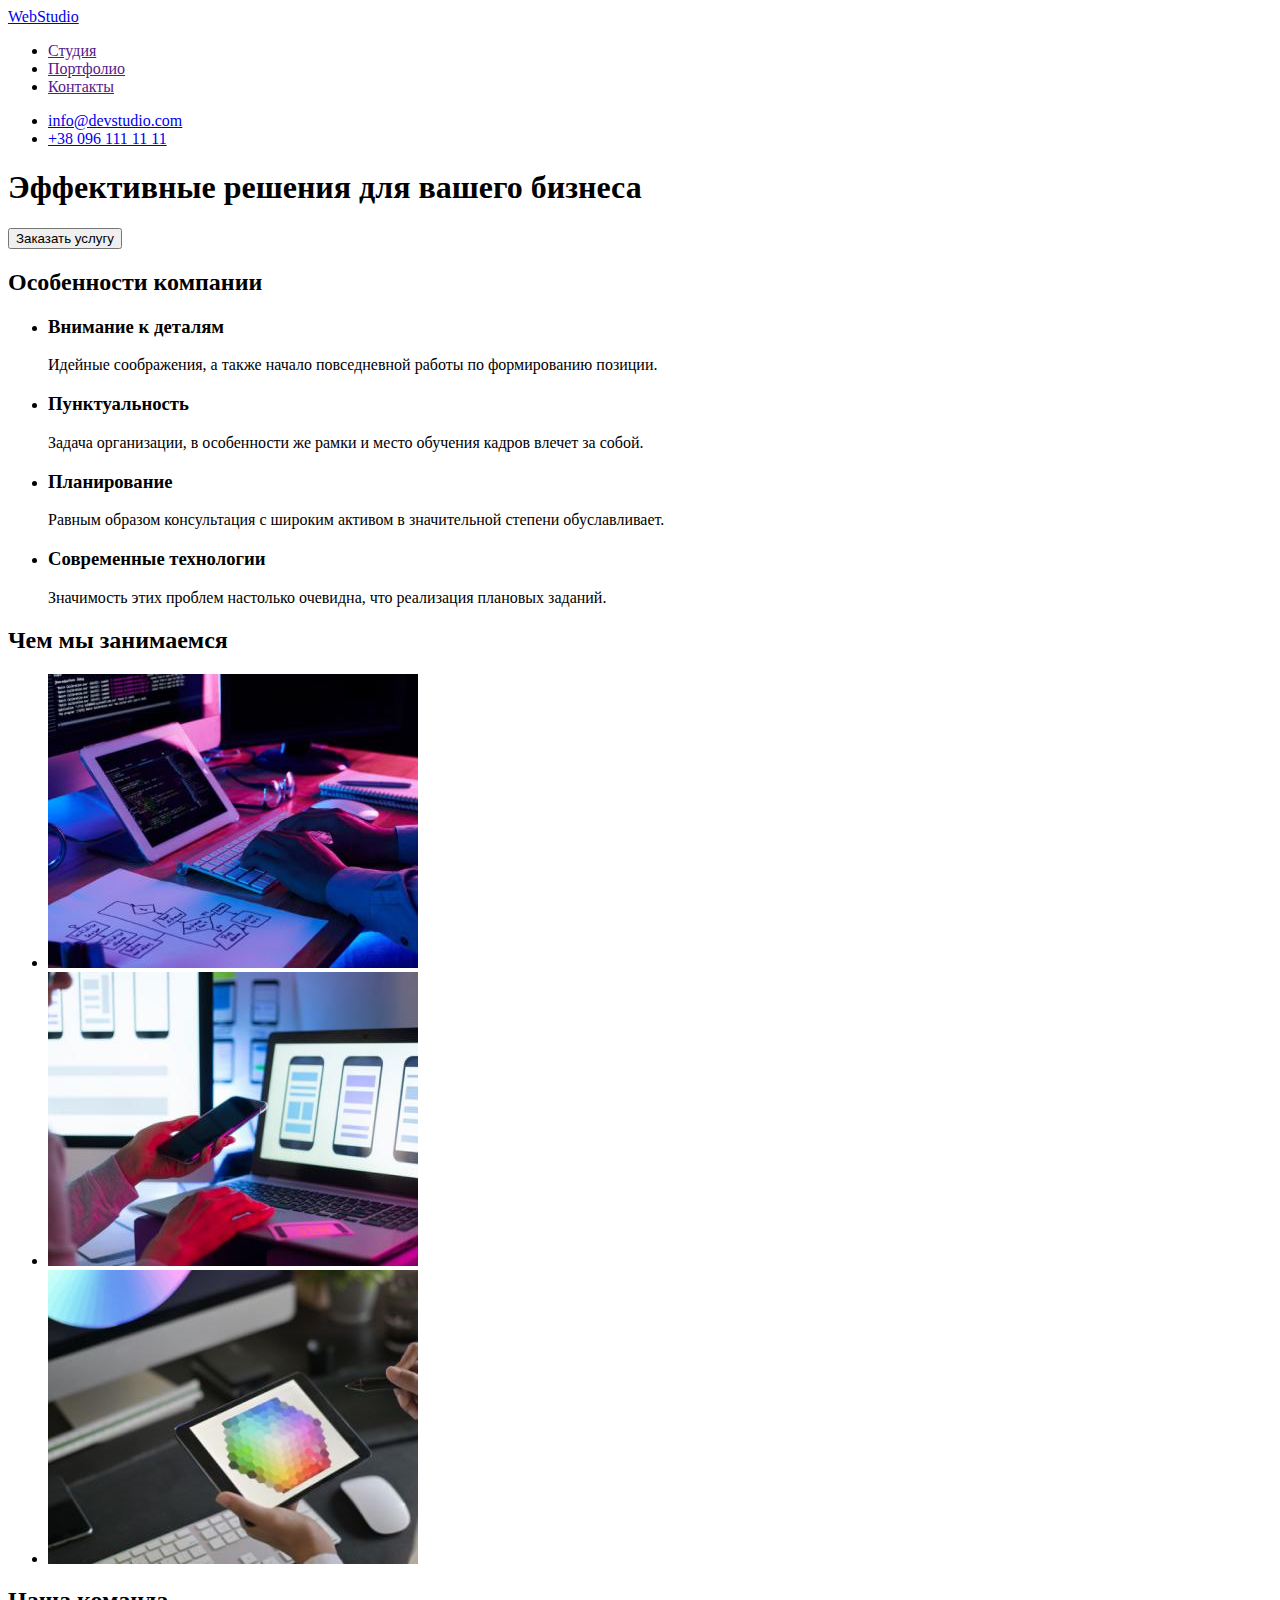
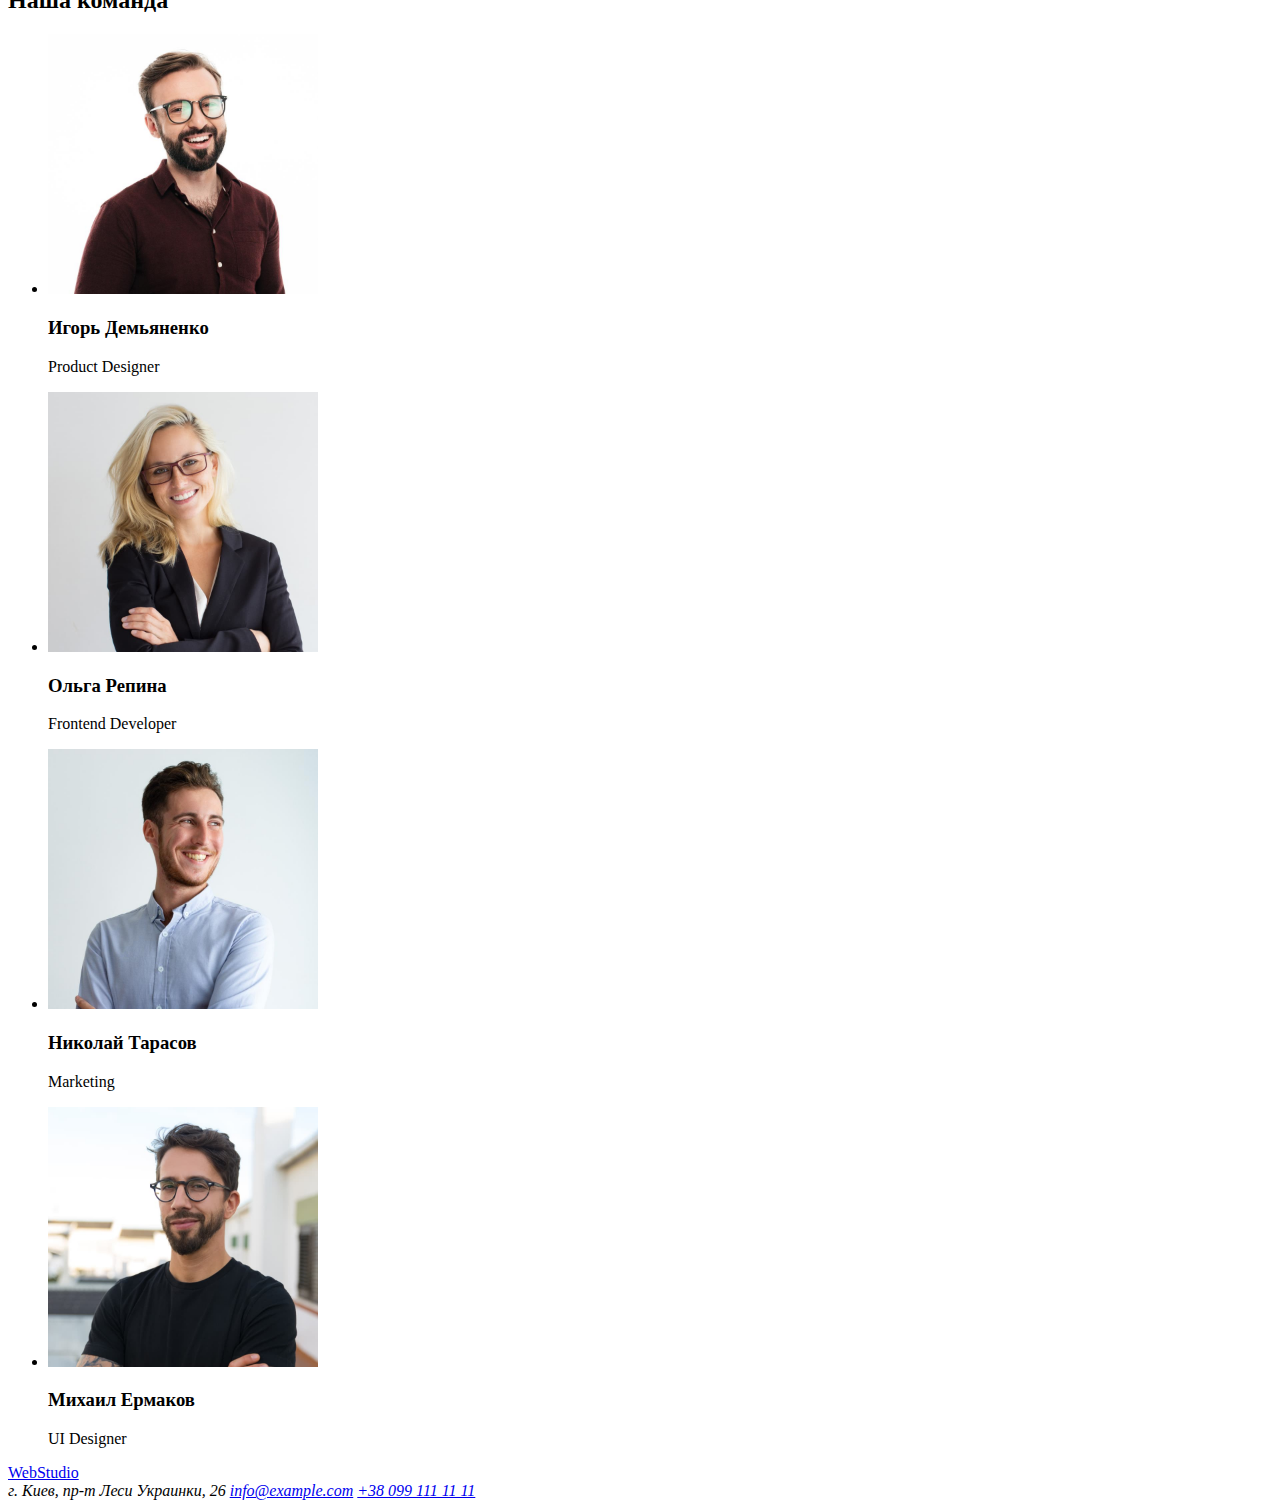
==== index.html @ 140b3b5f "Добавление файлов из 1 дз" ====
<!DOCTYPE html>
<html lang="ru">
  <head>
    <meta charset="UTF-8" />
    <meta name="viewpoint" content="width=device-width, initial-scale=1.0" />
    <title>Студия</title>
  </head>
  <body>
    <!--Шапка сайта-->
    <header>
      <nav>
        <a href="./index.html">WebStudio</a>
        <ul>
          <li><a href="">Студия</a></li>
          <li><a href="">Портфолио</a></li>
          <li><a href="">Контакты</a></li>
        </ul>
      </nav>
      <ul>
        <li><a href="mailto:info@devstudio.com">info@devstudio.com</a></li>
        <li><a href="tel:+380961111111">+38 096 111 11 11</a></li>
      </ul>
    </header>

    <main>
      <!--Герой-->
      <section>
        <h1>Эффективные решения для вашего бизнеса</h1>
        <button type="button">Заказать услугу</button>
      </section>

      <!--Особенности компании-->
      <section>
        <h2>Особенности компании</h2>
        <ul>
          <li>
            <h3>Внимание к деталям</h3>
            <p>
              Идейные соображения, а также начало повседневной работы по
              формированию позиции.
            </p>
          </li>
          <li>
            <h3>Пунктуальность</h3>
            <p>
              Задача организации, в особенности же рамки и место обучения кадров
              влечет за собой.
            </p>
          </li>
          <li>
            <h3>Планирование</h3>
            <p>
              Равным образом консультация с широким активом в значительной
              степени обуславливает.
            </p>
          </li>
          <li>
            <h3>Современные технологии</h3>
            <p>
              Значимость этих проблем настолько очевидна, что реализация
              плановых заданий.
            </p>
          </li>
        </ul>
      </section>

      <!--Чем мы занимаемся-->
      <section>
        <h2>Чем мы занимаемся</h2>
        <ul>
          <li>
            <img
              src="./images/img1.jpg"
              alt="Программист работает за своим рабочим столом"
              width="370"
            />
          </li>
          <li>
            <img
              src="./images/img2.jpg"
              alt="Веб-дизайнеры пользовательского интерфейса разрабатывают приложения для смартфонов"
              width="370"
            />
          </li>
          <li>
            <img
              src="./images/img3.jpg"
              alt="Креативный веб-дизайнер работает с графическим планшетом выбора цвета"
              width="370"
            />
          </li>
        </ul>
      </section>

      <!--Наша команда-->
      <section>
        <h2>Наша команда</h2>
        <ul>
          <li>
            <img
              src="./images/team1.jpg"
              alt="Фото Игорь Демьяненко"
              width="270"
              height="260"
            />
            <h3>Игорь Демьяненко</h3>
            <p lang="en">Product Designer</p>
          </li>
          <li>
            <img
              src="./images/team2.jpg"
              alt="Фото Ольга Репина"
              width="270"
              height="260"
            />
            <h3>Ольга Репина</h3>
            <p lang="en">Frontend Developer</p>
          </li>
          <li>
            <img
              src="./images/team3.jpg"
              alt="Фото Николай Тарасов"
              width="270"
              height="260"
            />
            <h3>Николай Тарасов</h3>
            <p lang="en">Marketing</p>
          </li>
          <li>
            <img
              src="./images/team4.jpg"
              alt="Фото Михаил Ермаков"
              width="270"
              height="260"
            />
            <h3>Михаил Ермаков</h3>
            <p lang="en">UI Designer</p>
          </li>
        </ul>
      </section>
    </main>

    <!--Футер-->
    <footer>
      <a href="./index.html">WebStudio</a>
      <address>
        г. Киев, пр-т Леси Украинки, 26  
        <a href="mailto:info@example.com">info@example.com</a>
        <a href="tel:+380991111111">+38 099 111 11 11</a>
      </address>
    </footer>
  </body>
</html>
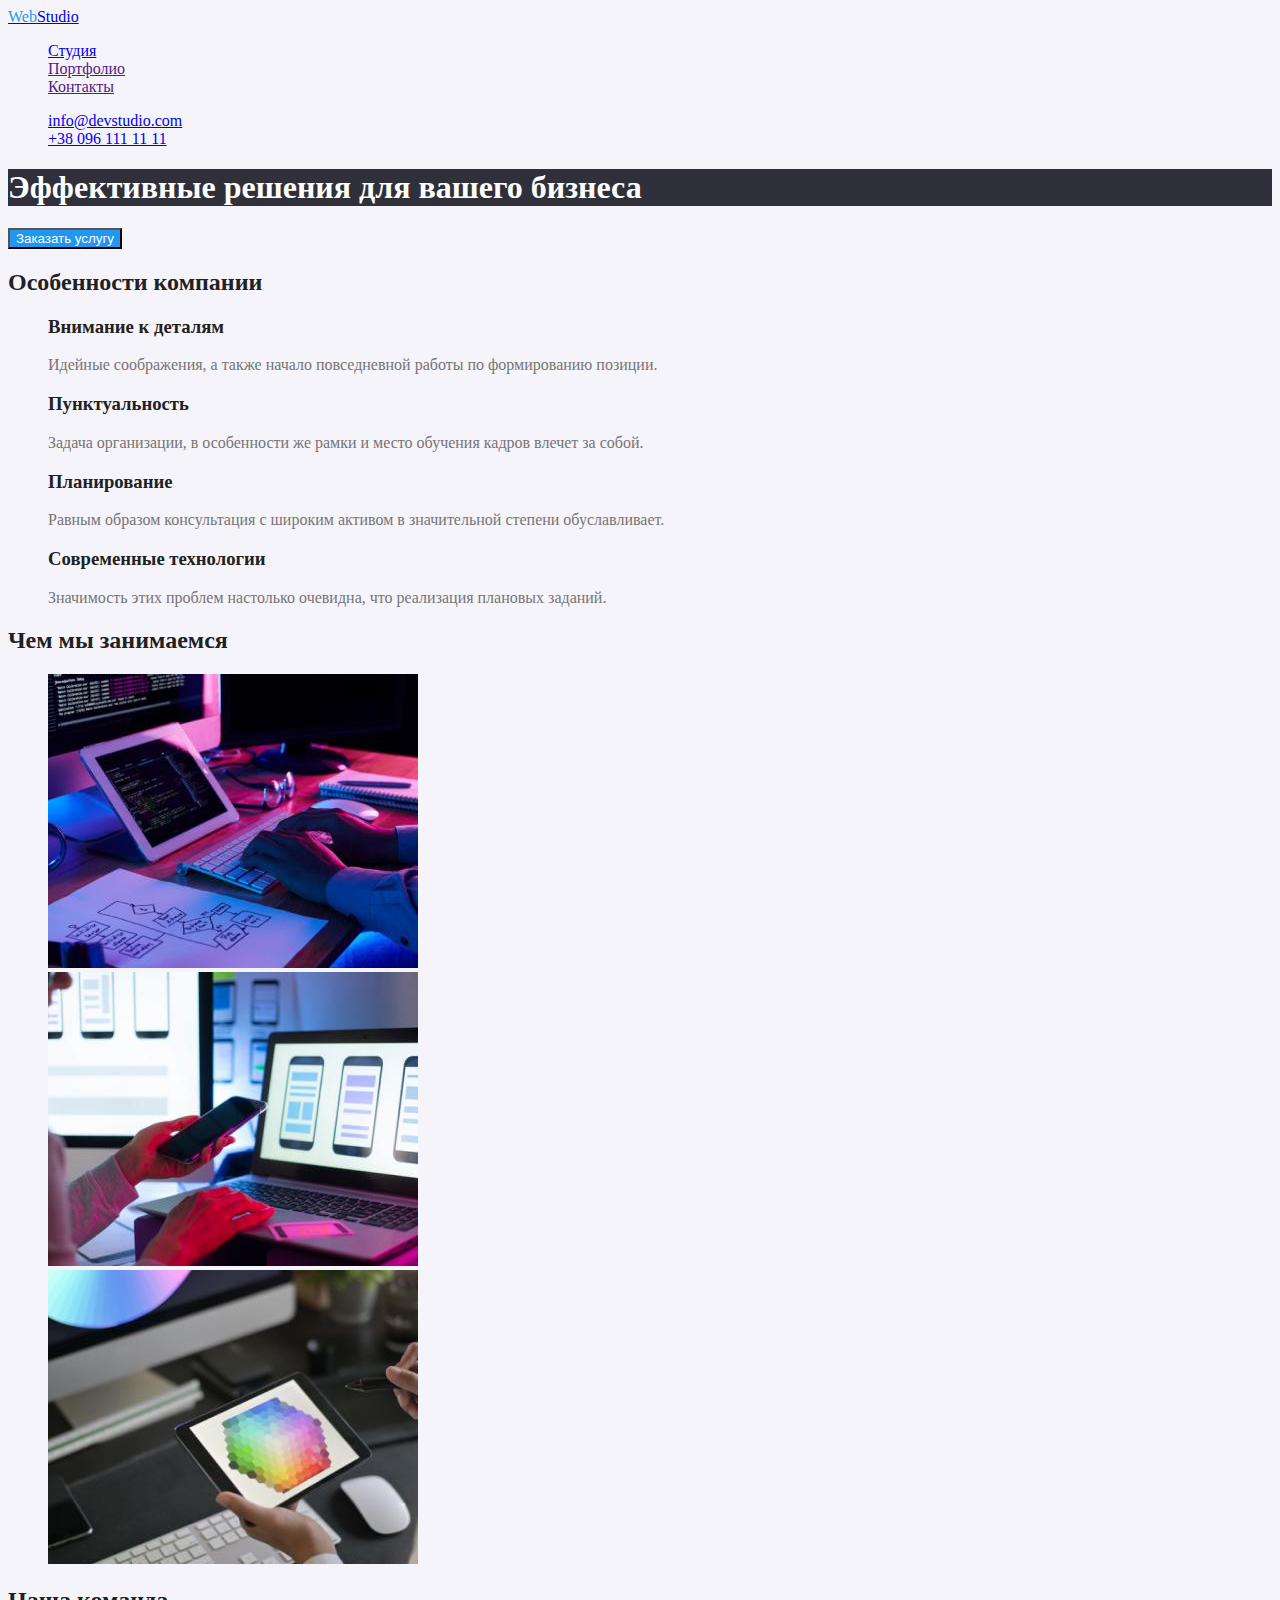
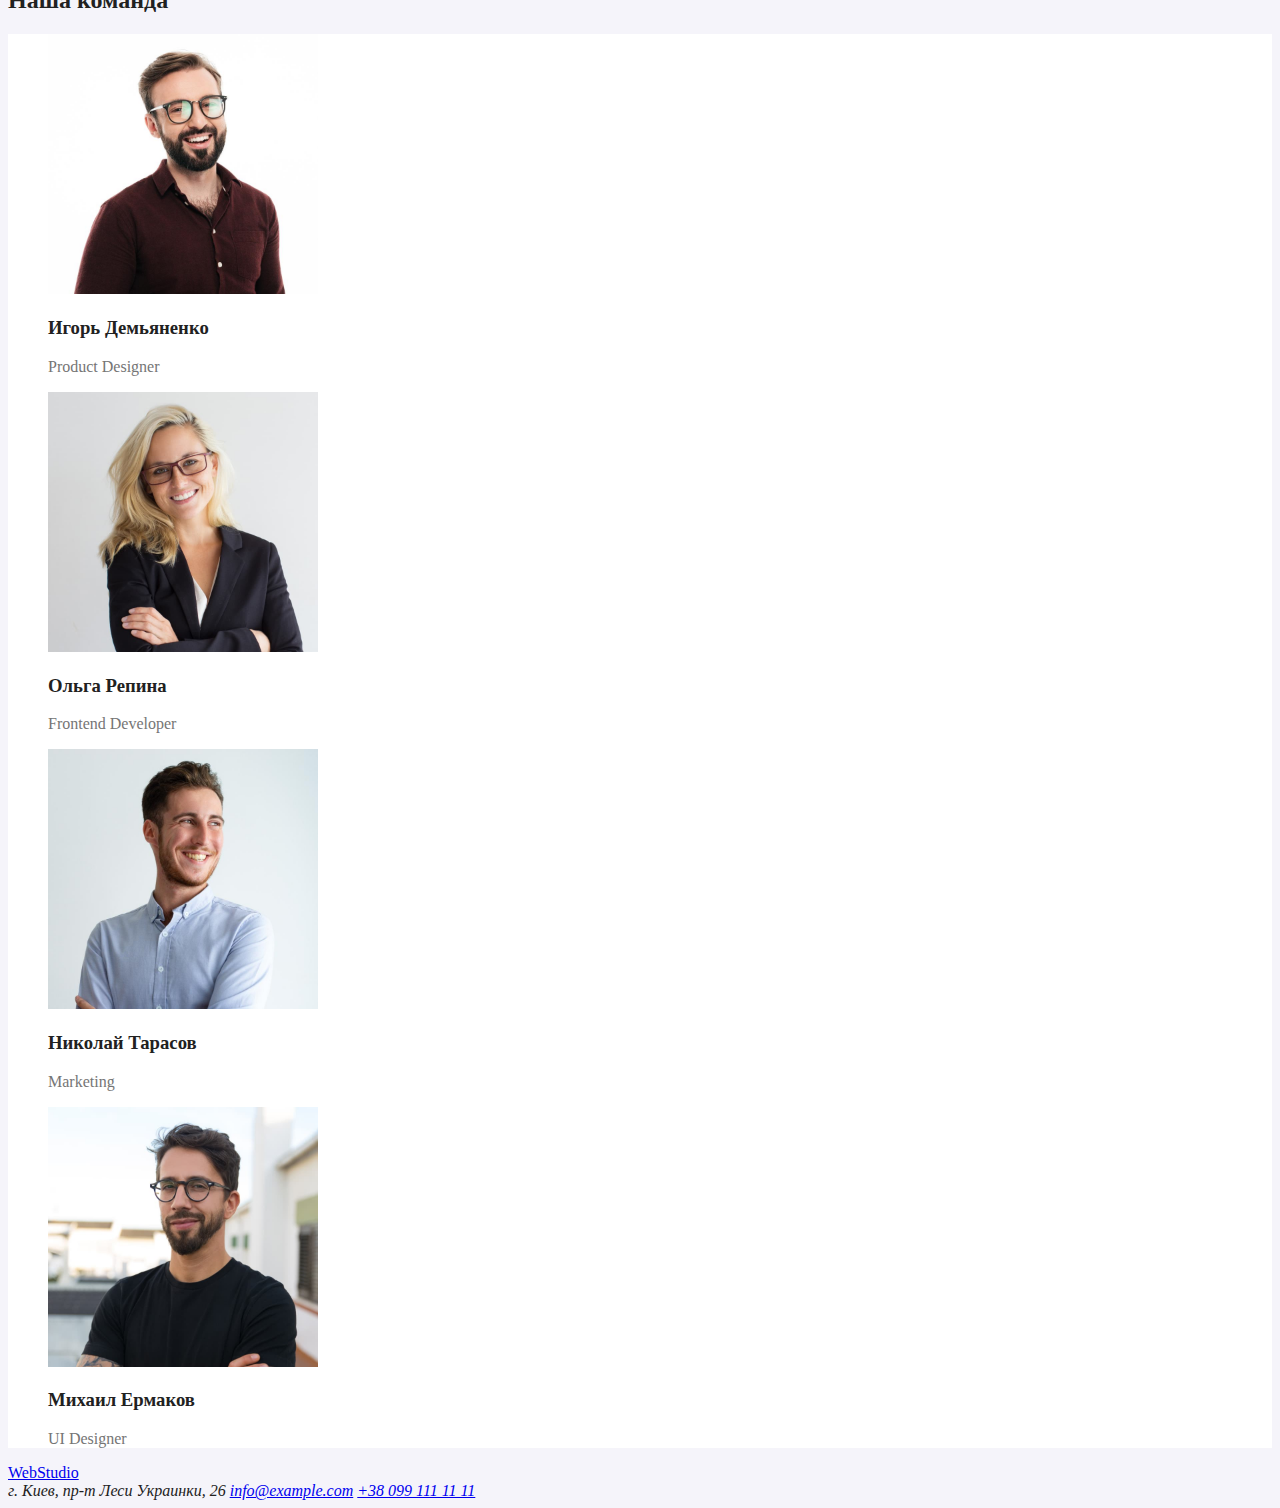
==== commit 7106ffd7: "добавлен файл стилей" ====
--- a/index.html
+++ b/index.html
@@ -4,19 +4,20 @@
     <meta charset="UTF-8" />
     <meta name="viewpoint" content="width=device-width, initial-scale=1.0" />
     <title>Студия</title>
+    <link rel="stylesheet" href="./css/styles.css" />
   </head>
   <body>
     <!--Шапка сайта-->
     <header>
       <nav>
-        <a href="./index.html">WebStudio</a>
-        <ul>
-          <li><a href="">Студия</a></li>
-          <li><a href="">Портфолио</a></li>
-          <li><a href="">Контакты</a></li>
+        <a href="./index.html"><span class="logo">Web</span>Studio</a>
+        <ul class="site-nav list">
+          <li><a href="./index.html" class="link">Студия</a></li>
+          <li><a href="" class="link">Портфолио</a></li>
+          <li><a href="" class="link">Контакты</a></li>
         </ul>
       </nav>
-      <ul>
+      <ul class="list contacts">
         <li><a href="mailto:info@devstudio.com">info@devstudio.com</a></li>
         <li><a href="tel:+380961111111">+38 096 111 11 11</a></li>
       </ul>
@@ -24,39 +25,39 @@
 
     <main>
       <!--Герой-->
-      <section>
-        <h1>Эффективные решения для вашего бизнеса</h1>
-        <button type="button">Заказать услугу</button>
+      <section class="section">
+        <h1 class="hero-title">Эффективные решения для вашего бизнеса</h1>
+        <button type="button" class="button">Заказать услугу</button>
       </section>
 
       <!--Особенности компании-->
-      <section>
-        <h2>Особенности компании</h2>
-        <ul>
+      <section class="section">
+        <h2 class="section-title">Особенности компании</h2>
+        <ul class="list features-list">
           <li>
-            <h3>Внимание к деталям</h3>
-            <p>
+            <h3 class="title">Внимание к деталям</h3>
+            <p class="text">
               Идейные соображения, а также начало повседневной работы по
               формированию позиции.
             </p>
           </li>
           <li>
-            <h3>Пунктуальность</h3>
-            <p>
+            <h3 class="title">Пунктуальность</h3>
+            <p class="text">
               Задача организации, в особенности же рамки и место обучения кадров
               влечет за собой.
             </p>
           </li>
           <li>
-            <h3>Планирование</h3>
-            <p>
+            <h3 class="title">Планирование</h3>
+            <p class="text">
               Равным образом консультация с широким активом в значительной
               степени обуславливает.
             </p>
           </li>
           <li>
-            <h3>Современные технологии</h3>
-            <p>
+            <h3 class="title">Современные технологии</h3>
+            <p class="text">
               Значимость этих проблем настолько очевидна, что реализация
               плановых заданий.
             </p>
@@ -65,9 +66,9 @@
       </section>
 
       <!--Чем мы занимаемся-->
-      <section>
-        <h2>Чем мы занимаемся</h2>
-        <ul>
+      <section class="section">
+        <h2 class="section-title">Чем мы занимаемся</h2>
+        <ul class="list">
           <li>
             <img
               src="./images/img1.jpg"
@@ -93,9 +94,9 @@
       </section>
 
       <!--Наша команда-->
-      <section>
-        <h2>Наша команда</h2>
-        <ul>
+      <section class="section">
+        <h2 class="section-title">Наша команда</h2>
+        <ul class="list team">
           <li>
             <img
               src="./images/team1.jpg"
@@ -103,8 +104,8 @@
               width="270"
               height="260"
             />
-            <h3>Игорь Демьяненко</h3>
-            <p lang="en">Product Designer</p>
+            <h3 class="title">Игорь Демьяненко</h3>
+            <p lang="en" class="text">Product Designer</p>
           </li>
           <li>
             <img
@@ -113,8 +114,8 @@
               width="270"
               height="260"
             />
-            <h3>Ольга Репина</h3>
-            <p lang="en">Frontend Developer</p>
+            <h3 class="title">Ольга Репина</h3>
+            <p lang="en" class="text">Frontend Developer</p>
           </li>
           <li>
             <img
@@ -123,8 +124,8 @@
               width="270"
               height="260"
             />
-            <h3>Николай Тарасов</h3>
-            <p lang="en">Marketing</p>
+            <h3 class="title">Николай Тарасов</h3>
+            <p lang="en" class="text">Marketing</p>
           </li>
           <li>
             <img
@@ -133,8 +134,8 @@
               width="270"
               height="260"
             />
-            <h3>Михаил Ермаков</h3>
-            <p lang="en">UI Designer</p>
+            <h3 class="title">Михаил Ермаков</h3>
+            <p lang="en" class="text">UI Designer</p>
           </li>
         </ul>
       </section>
@@ -144,7 +145,7 @@
     <footer>
       <a href="./index.html">WebStudio</a>
       <address>
-        г. Киев, пр-т Леси Украинки, 26  
+        г. Киев, пр-т Леси Украинки, 26
         <a href="mailto:info@example.com">info@example.com</a>
         <a href="tel:+380991111111">+38 099 111 11 11</a>
       </address>
--- a/css/styles.css
+++ b/css/styles.css
@@ -0,0 +1,56 @@
+:root {
+  --accent-bg-color: #2f303a;
+  --basic-bg-color: #f5f4fa;
+  --main-white-color: #ffffff;
+  --main-blue-color: #2196f3;
+  --basic-text-color: #757575;
+  --accent-text-color: #212121;
+  --border-color: #eeeeee;
+}
+
+/*разметка шапки сайта*/
+body {
+  background-color: var(--basic-bg-color);
+  color: var(--accent-text-color);
+}
+/*обнуляем точки для всех списков с классом link*/
+.list {
+  list-style: none;
+}
+/*Логотип*/
+.logo {
+  color: var(--main-blue-color);
+}
+/*Навигация*/
+.site-nav .link:hover,
+.site-nav .link:focus {
+  color: var(--main-blue-color);
+}
+/*Контакты*/
+.contacts {
+  color: var(--basic-text-color);
+}
+.contacts:hover,
+.contacts:focus {
+  color: var(--main-blue-color);
+}
+/*Герой*/
+.hero-title {
+  background-color: var(--accent-bg-color);
+  color: var(--main-white-color);
+}
+.button {
+  background-color: var(--main-blue-color);
+  color: var(--main-white-color);
+}
+/*особенности*/
+.features-list .text {
+  color: var(--basic-text-color);
+}
+/*Команда*/
+.team .text {
+  color: var(--basic-text-color);
+}
+.list.team {
+  background-color: var(--main-white-color);
+}
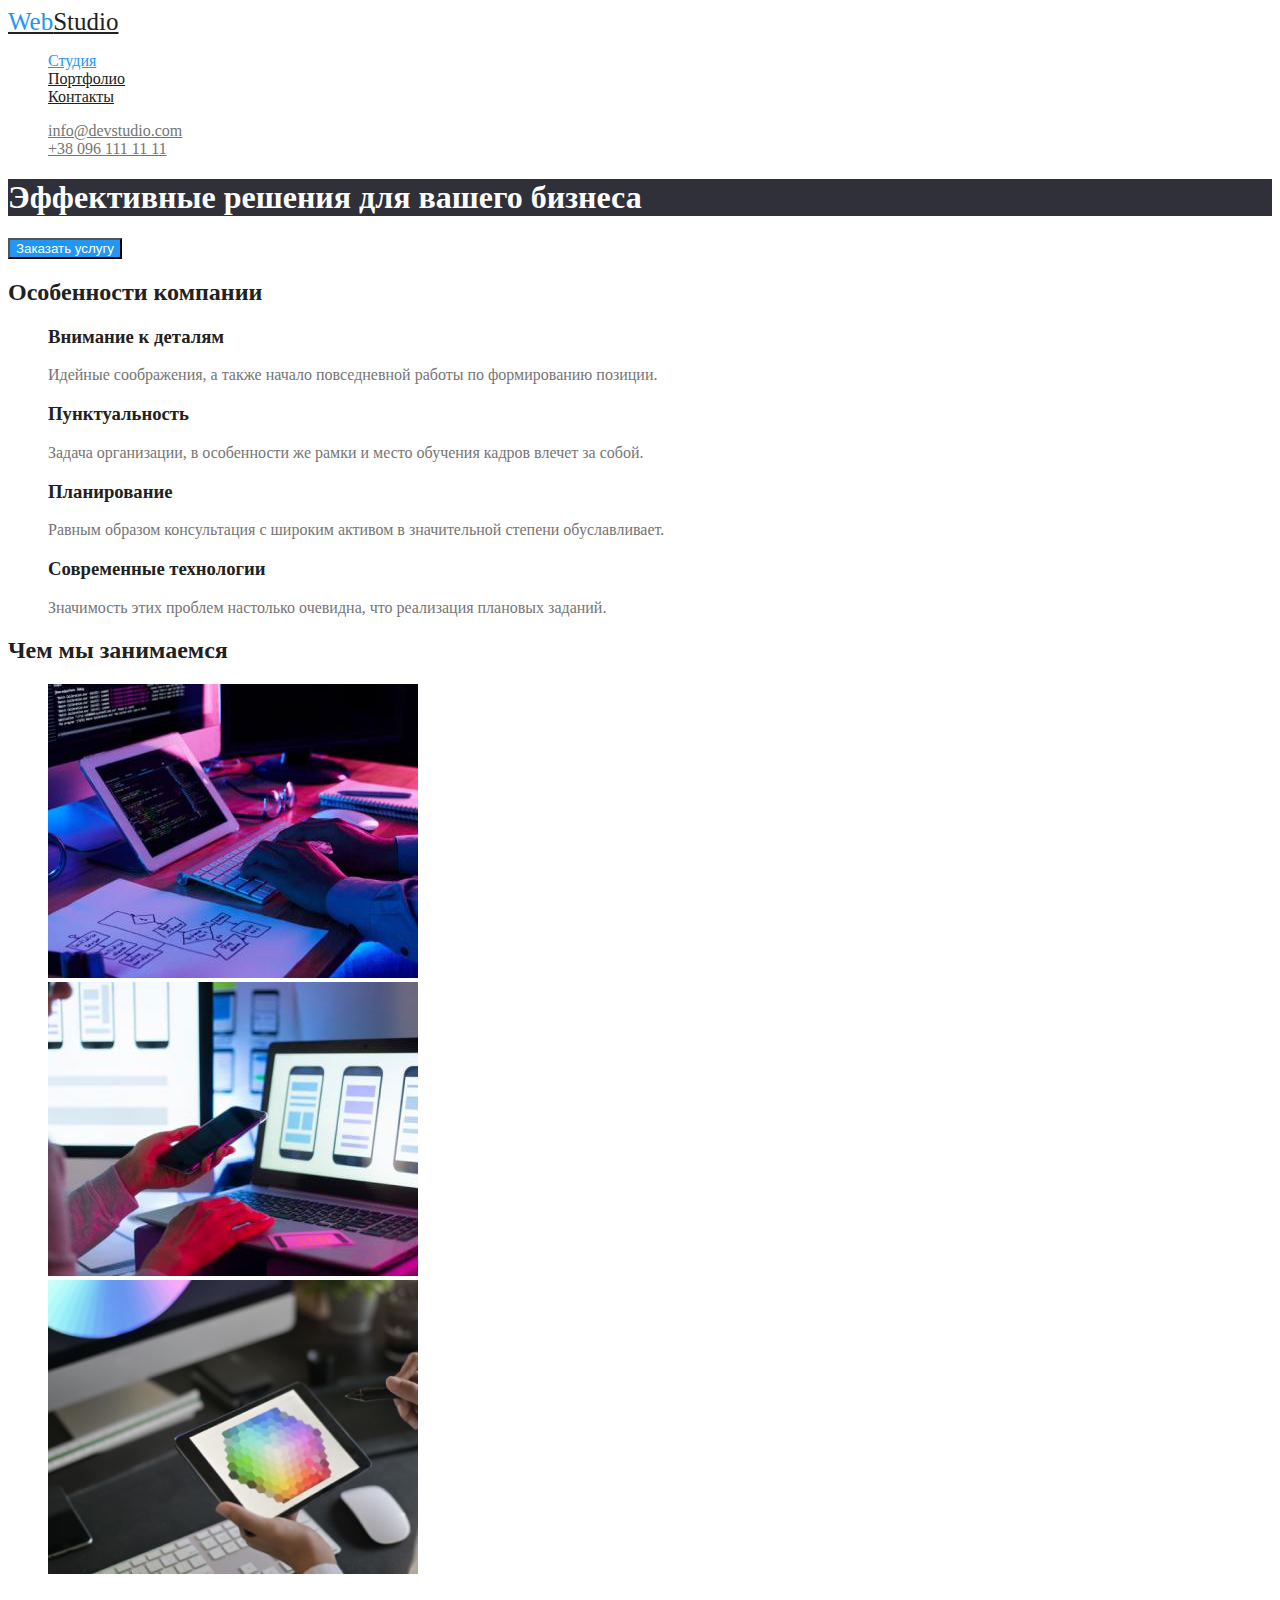
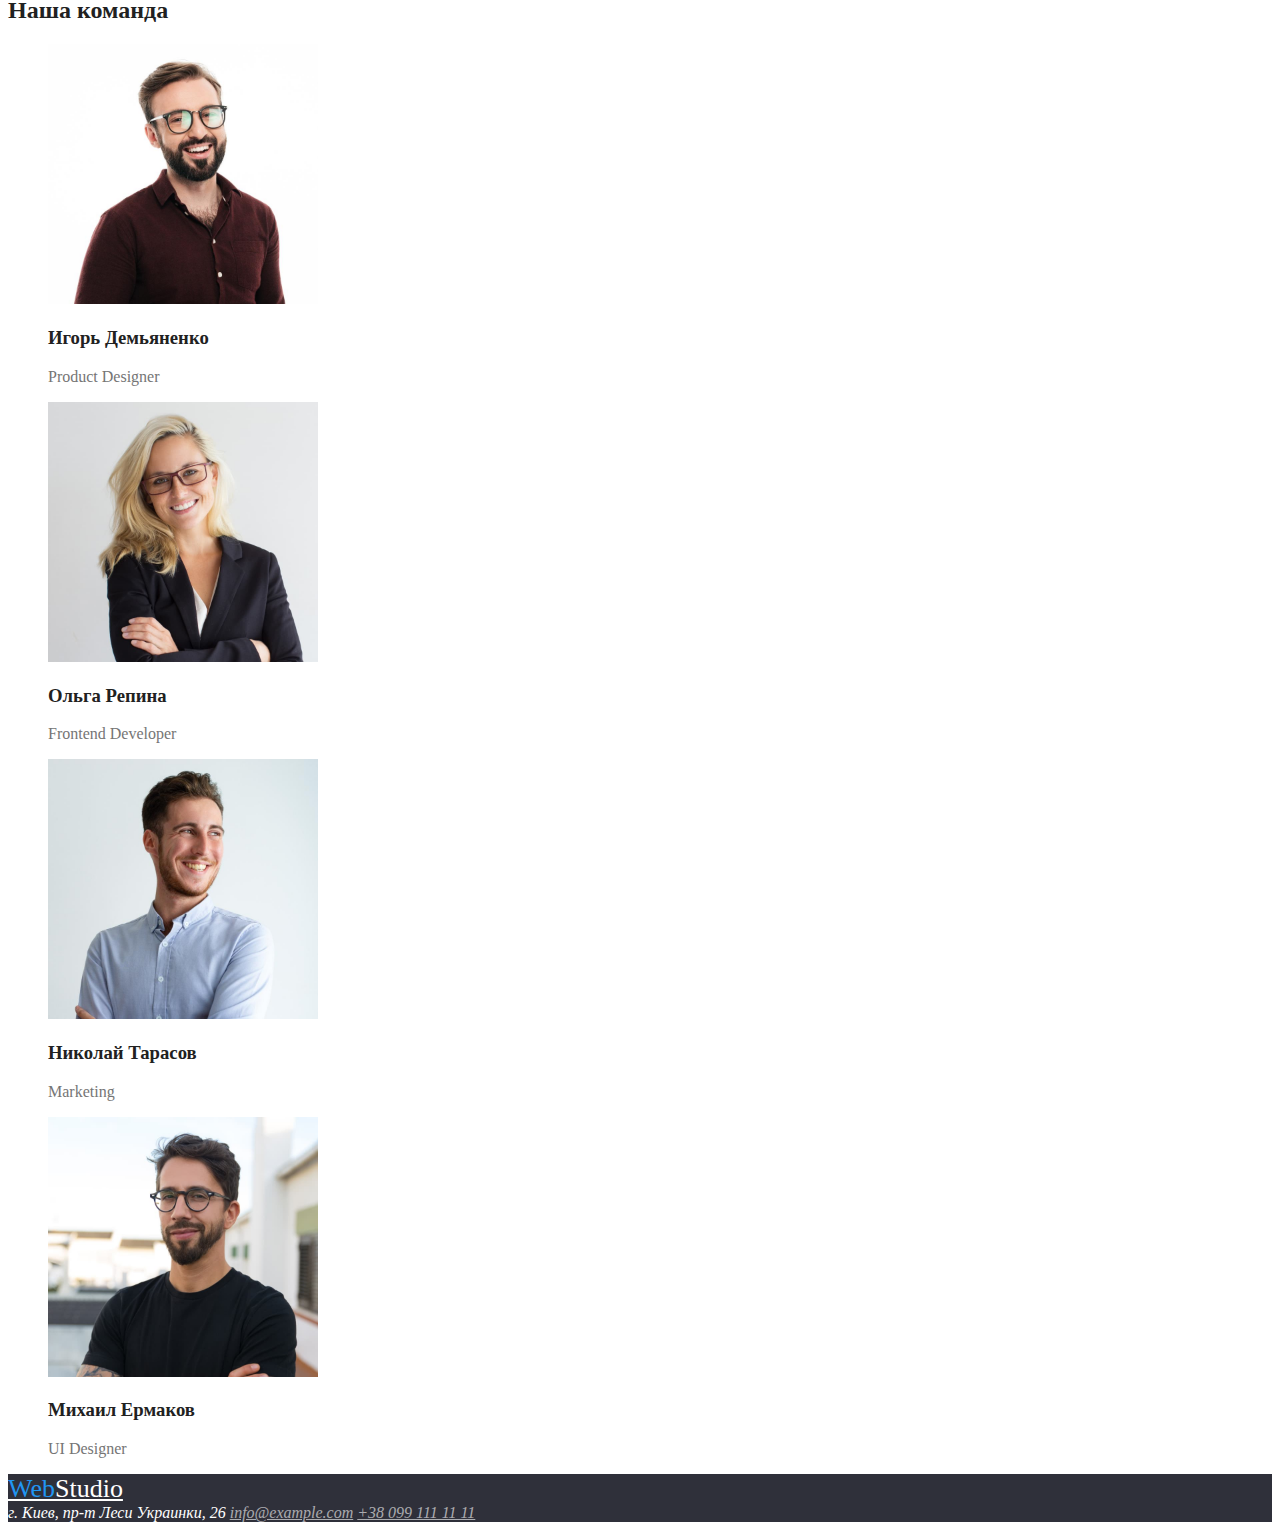
==== commit 1fcd6893: "Оформление и цвет" ====
--- a/index.html
+++ b/index.html
@@ -10,16 +10,26 @@
     <!--Шапка сайта-->
     <header>
       <nav>
-        <a href="./index.html"><span class="logo">Web</span>Studio</a>
+        <a href="./index.html" class="logo-main"
+          ><span class="logo">Web</span>Studio</a
+        >
         <ul class="site-nav list">
-          <li><a href="./index.html" class="link">Студия</a></li>
-          <li><a href="" class="link">Портфолио</a></li>
+          <li><a href="./index.html" class="link current">Студия</a></li>
+          <li><a href="./portfolio.html" class="link">Портфолио</a></li>
           <li><a href="" class="link">Контакты</a></li>
         </ul>
       </nav>
       <ul class="list contacts">
-        <li><a href="mailto:info@devstudio.com">info@devstudio.com</a></li>
-        <li><a href="tel:+380961111111">+38 096 111 11 11</a></li>
+        <li>
+          <a href="mailto:info@devstudio.com" class="contacts-link"
+            >info@devstudio.com</a
+          >
+        </li>
+        <li>
+          <a href="tel:+380961111111" class="contacts-link"
+            >+38 096 111 11 11</a
+          >
+        </li>
       </ul>
     </header>
 
@@ -27,7 +37,7 @@
       <!--Герой-->
       <section class="section">
         <h1 class="hero-title">Эффективные решения для вашего бизнеса</h1>
-        <button type="button" class="button">Заказать услугу</button>
+        <button type="button" class="button primary">Заказать услугу</button>
       </section>
 
       <!--Особенности компании-->
@@ -142,12 +152,16 @@
     </main>
 
     <!--Футер-->
-    <footer>
-      <a href="./index.html">WebStudio</a>
-      <address>
+    <footer class="footer">
+      <a href="./index.html" class="logo-footer"
+        ><span class="logo">Web</span>Studio</a
+      >
+      <address class="address">
         г. Киев, пр-т Леси Украинки, 26
-        <a href="mailto:info@example.com">info@example.com</a>
-        <a href="tel:+380991111111">+38 099 111 11 11</a>
+        <a href="mailto:info@example.com" class="address-link"
+          >info@example.com</a
+        >
+        <a href="tel:+380991111111" class="address-link">+38 099 111 11 11</a>
       </address>
     </footer>
   </body>
--- a/css/styles.css
+++ b/css/styles.css
@@ -10,7 +10,7 @@
 
 /*разметка шапки сайта*/
 body {
-  background-color: var(--basic-bg-color);
+  background-color: var(--main-white-color);
   color: var(--accent-text-color);
 }
 /*обнуляем точки для всех списков с классом link*/
@@ -18,20 +18,32 @@
   list-style: none;
 }
 /*Логотип*/
+.logo-main {
+  color: var(--accent-text-color);
+  font-size: 25px;
+}
 .logo {
   color: var(--main-blue-color);
 }
 /*Навигация*/
+.site-nav .link {
+  color: var(--accent-text-color);
+}
+
+.site-nav .link.current {
+  color: var(--main-blue-color);
+}
+
 .site-nav .link:hover,
 .site-nav .link:focus {
   color: var(--main-blue-color);
 }
 /*Контакты*/
-.contacts {
+.contacts .contacts-link {
   color: var(--basic-text-color);
 }
-.contacts:hover,
-.contacts:focus {
+.contacts-link:hover,
+.contacts-link:focus {
   color: var(--main-blue-color);
 }
 /*Герой*/
@@ -39,9 +51,13 @@
   background-color: var(--accent-bg-color);
   color: var(--main-white-color);
 }
-.button {
+.button.primary {
   background-color: var(--main-blue-color);
   color: var(--main-white-color);
+}
+.button:hover .button:focus {
+  background-color: aqua;
+  /* background-color: #188ce8; */
 }
 /*особенности*/
 .features-list .text {
@@ -54,3 +70,17 @@
 .list.team {
   background-color: var(--main-white-color);
 }
+
+/*Footer*/
+.footer {
+  background-color: var(--accent-bg-color);
+  color: var(--main-white-color);
+}
+.logo-footer {
+  color: var(--main-white-color);
+  font-size: 26px;
+}
+/* нужно как-то сбросить курсивный шрифт */
+.address-link {
+  color: rgba(255, 255, 255, 0.6);
+}
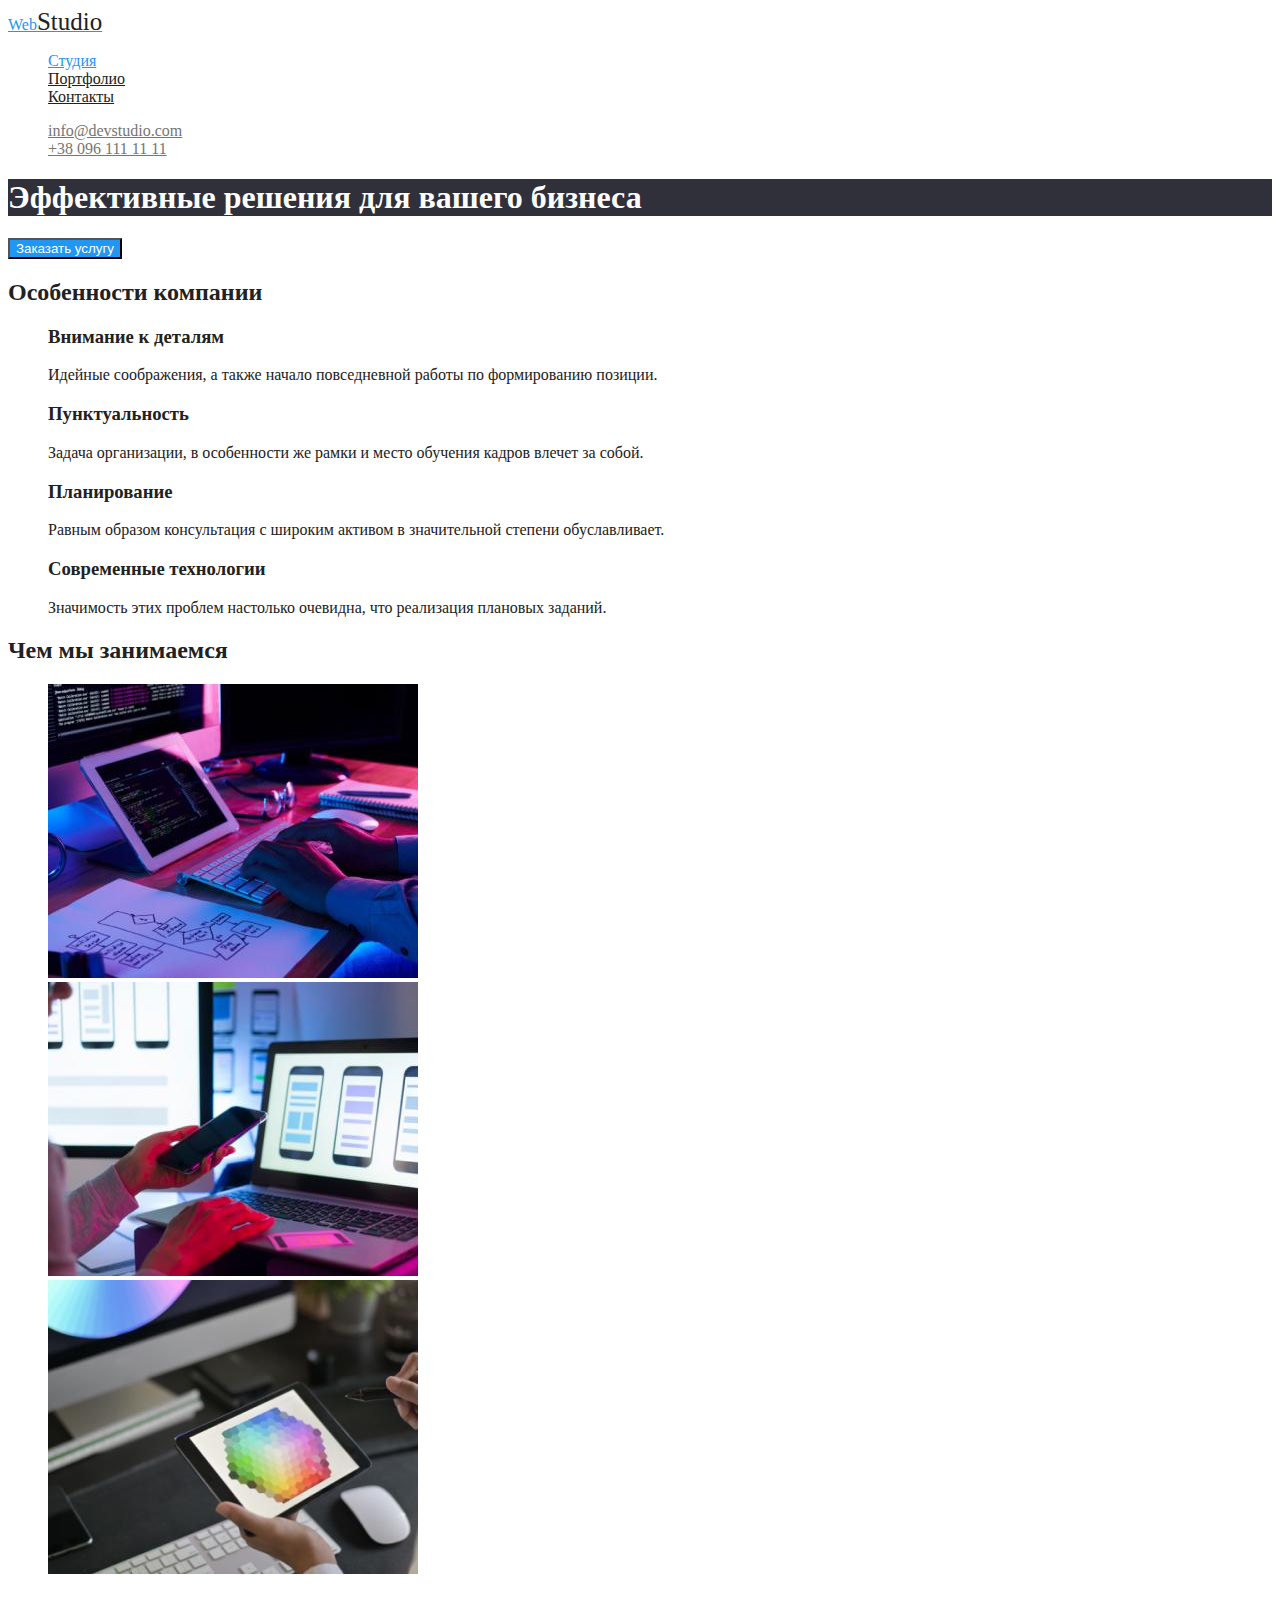
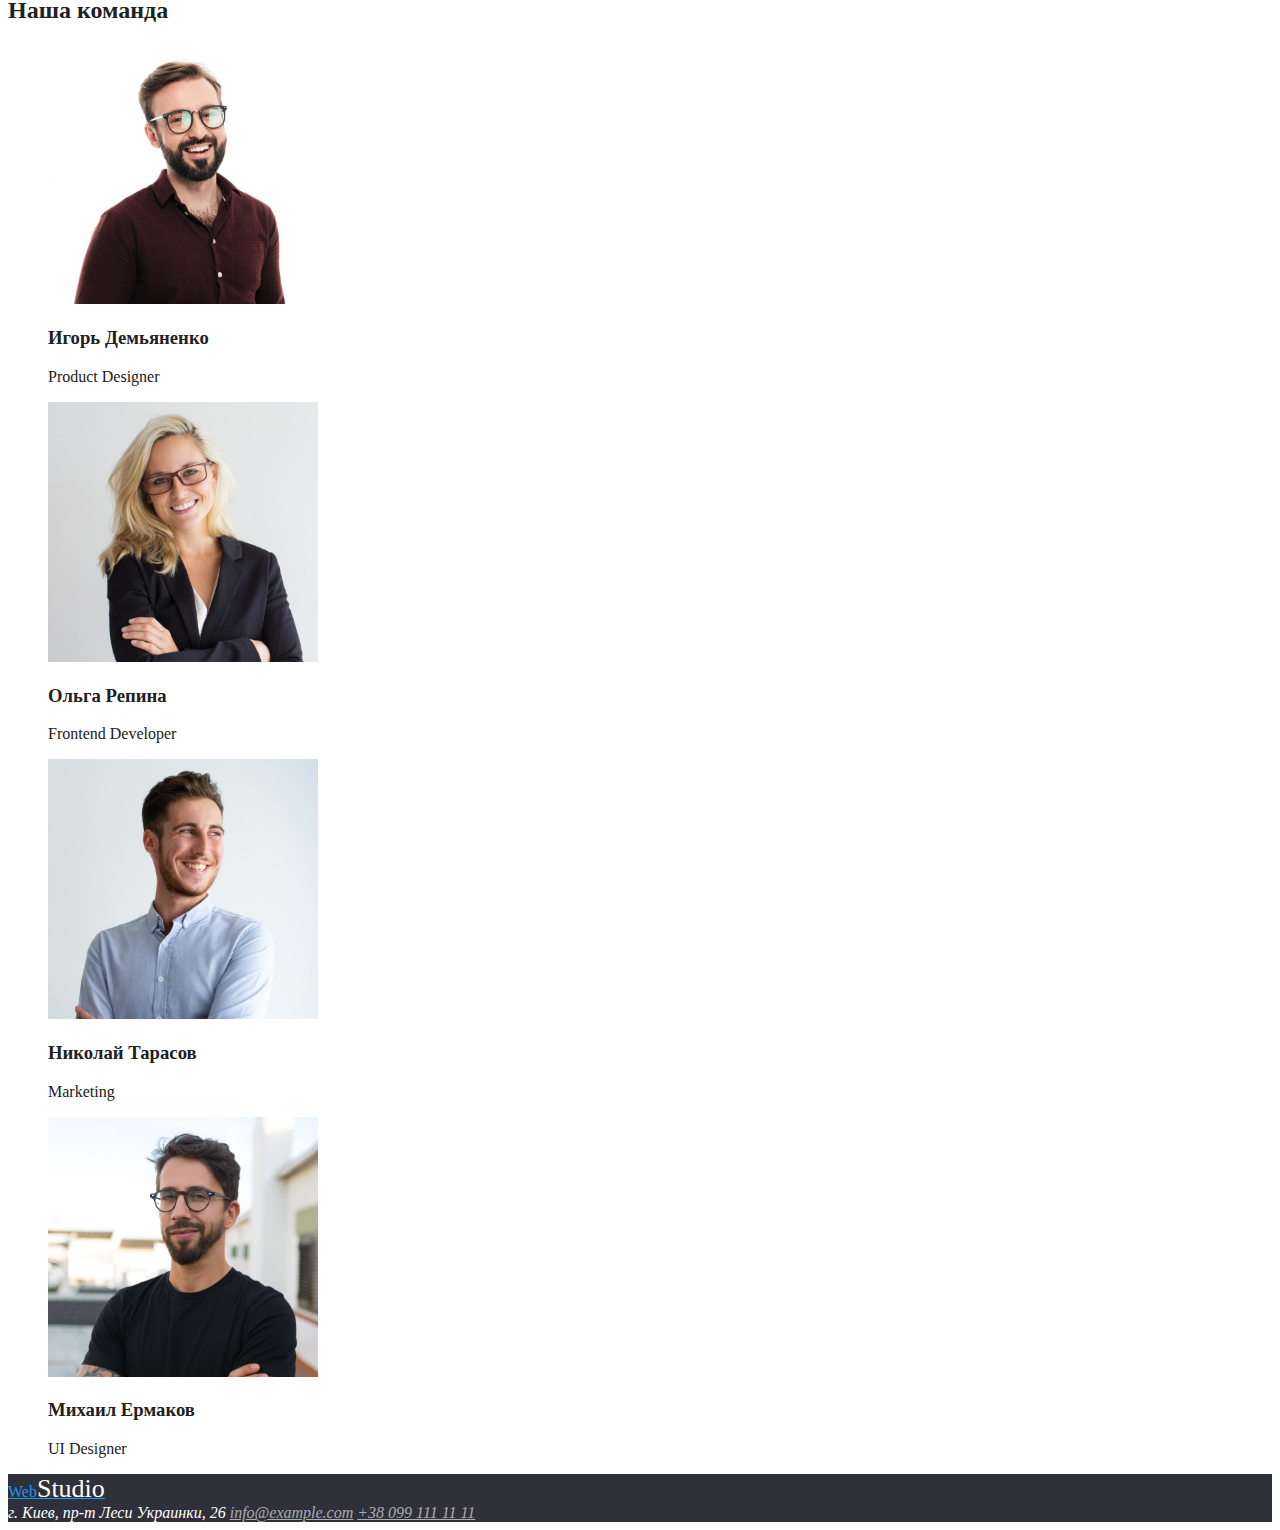
==== commit 5cab037d: "Файлы портфолио" ====
--- a/index.html
+++ b/index.html
@@ -4,14 +4,20 @@
     <meta charset="UTF-8" />
     <meta name="viewpoint" content="width=device-width, initial-scale=1.0" />
     <title>Студия</title>
+    <link rel="preconnect" href="https://fonts.googleapis.com" />
+    <link rel="preconnect" href="https://fonts.gstatic.com" crossorigin />
+    <link
+      href="https://fonts.googleapis.com/css2?family=Raleway:wght@700&family=Roboto:wght@400;500;700;900&display=swap"
+      rel="stylesheet"
+    />
     <link rel="stylesheet" href="./css/styles.css" />
   </head>
   <body>
     <!--Шапка сайта-->
     <header>
       <nav>
-        <a href="./index.html" class="logo-main"
-          ><span class="logo">Web</span>Studio</a
+        <a href="./index.html" class="logo"
+          >Web<span class="logo-main">Studio</span></a
         >
         <ul class="site-nav list">
           <li><a href="./index.html" class="link current">Студия</a></li>
@@ -45,29 +51,29 @@
         <h2 class="section-title">Особенности компании</h2>
         <ul class="list features-list">
           <li>
-            <h3 class="title">Внимание к деталям</h3>
-            <p class="text">
+            <h3 class="features-title">Внимание к деталям</h3>
+            <p class="features-text">
               Идейные соображения, а также начало повседневной работы по
               формированию позиции.
             </p>
           </li>
           <li>
-            <h3 class="title">Пунктуальность</h3>
-            <p class="text">
+            <h3 class="features-title">Пунктуальность</h3>
+            <p class="features-text">
               Задача организации, в особенности же рамки и место обучения кадров
               влечет за собой.
             </p>
           </li>
           <li>
-            <h3 class="title">Планирование</h3>
-            <p class="text">
+            <h3 class="features-title">Планирование</h3>
+            <p class="features-text">
               Равным образом консультация с широким активом в значительной
               степени обуславливает.
             </p>
           </li>
           <li>
-            <h3 class="title">Современные технологии</h3>
-            <p class="text">
+            <h3 class="features-title">Современные технологии</h3>
+            <p class="features-text">
               Значимость этих проблем настолько очевидна, что реализация
               плановых заданий.
             </p>
@@ -78,7 +84,7 @@
       <!--Чем мы занимаемся-->
       <section class="section">
         <h2 class="section-title">Чем мы занимаемся</h2>
-        <ul class="list">
+        <ul class="list list-wokrs">
           <li>
             <img
               src="./images/img1.jpg"
@@ -104,18 +110,18 @@
       </section>
 
       <!--Наша команда-->
-      <section class="section">
+      <section class="section team">
         <h2 class="section-title">Наша команда</h2>
-        <ul class="list team">
-          <li>
+        <ul class="list">
+          <li class="list-team">
             <img
               src="./images/team1.jpg"
               alt="Фото Игорь Демьяненко"
               width="270"
               height="260"
             />
-            <h3 class="title">Игорь Демьяненко</h3>
-            <p lang="en" class="text">Product Designer</p>
+            <h3 class="title-team">Игорь Демьяненко</h3>
+            <p lang="en" class="text-team">Product Designer</p>
           </li>
           <li>
             <img
@@ -124,8 +130,8 @@
               width="270"
               height="260"
             />
-            <h3 class="title">Ольга Репина</h3>
-            <p lang="en" class="text">Frontend Developer</p>
+            <h3 class="title-team">Ольга Репина</h3>
+            <p lang="en" class="text-team">Frontend Developer</p>
           </li>
           <li>
             <img
@@ -134,8 +140,8 @@
               width="270"
               height="260"
             />
-            <h3 class="title">Николай Тарасов</h3>
-            <p lang="en" class="text">Marketing</p>
+            <h3 class="title-team">Николай Тарасов</h3>
+            <p lang="en" class="text-team">Marketing</p>
           </li>
           <li>
             <img
@@ -144,8 +150,8 @@
               width="270"
               height="260"
             />
-            <h3 class="title">Михаил Ермаков</h3>
-            <p lang="en" class="text">UI Designer</p>
+            <h3 class="title-team">Михаил Ермаков</h3>
+            <p lang="en" class="text-team">UI Designer</p>
           </li>
         </ul>
       </section>
@@ -153,8 +159,8 @@
 
     <!--Футер-->
     <footer class="footer">
-      <a href="./index.html" class="logo-footer"
-        ><span class="logo">Web</span>Studio</a
+      <a href="./index.html" class="logo"
+        >Web<span class="logo-footer">Studio</span></a
       >
       <address class="address">
         г. Киев, пр-т Леси Украинки, 26
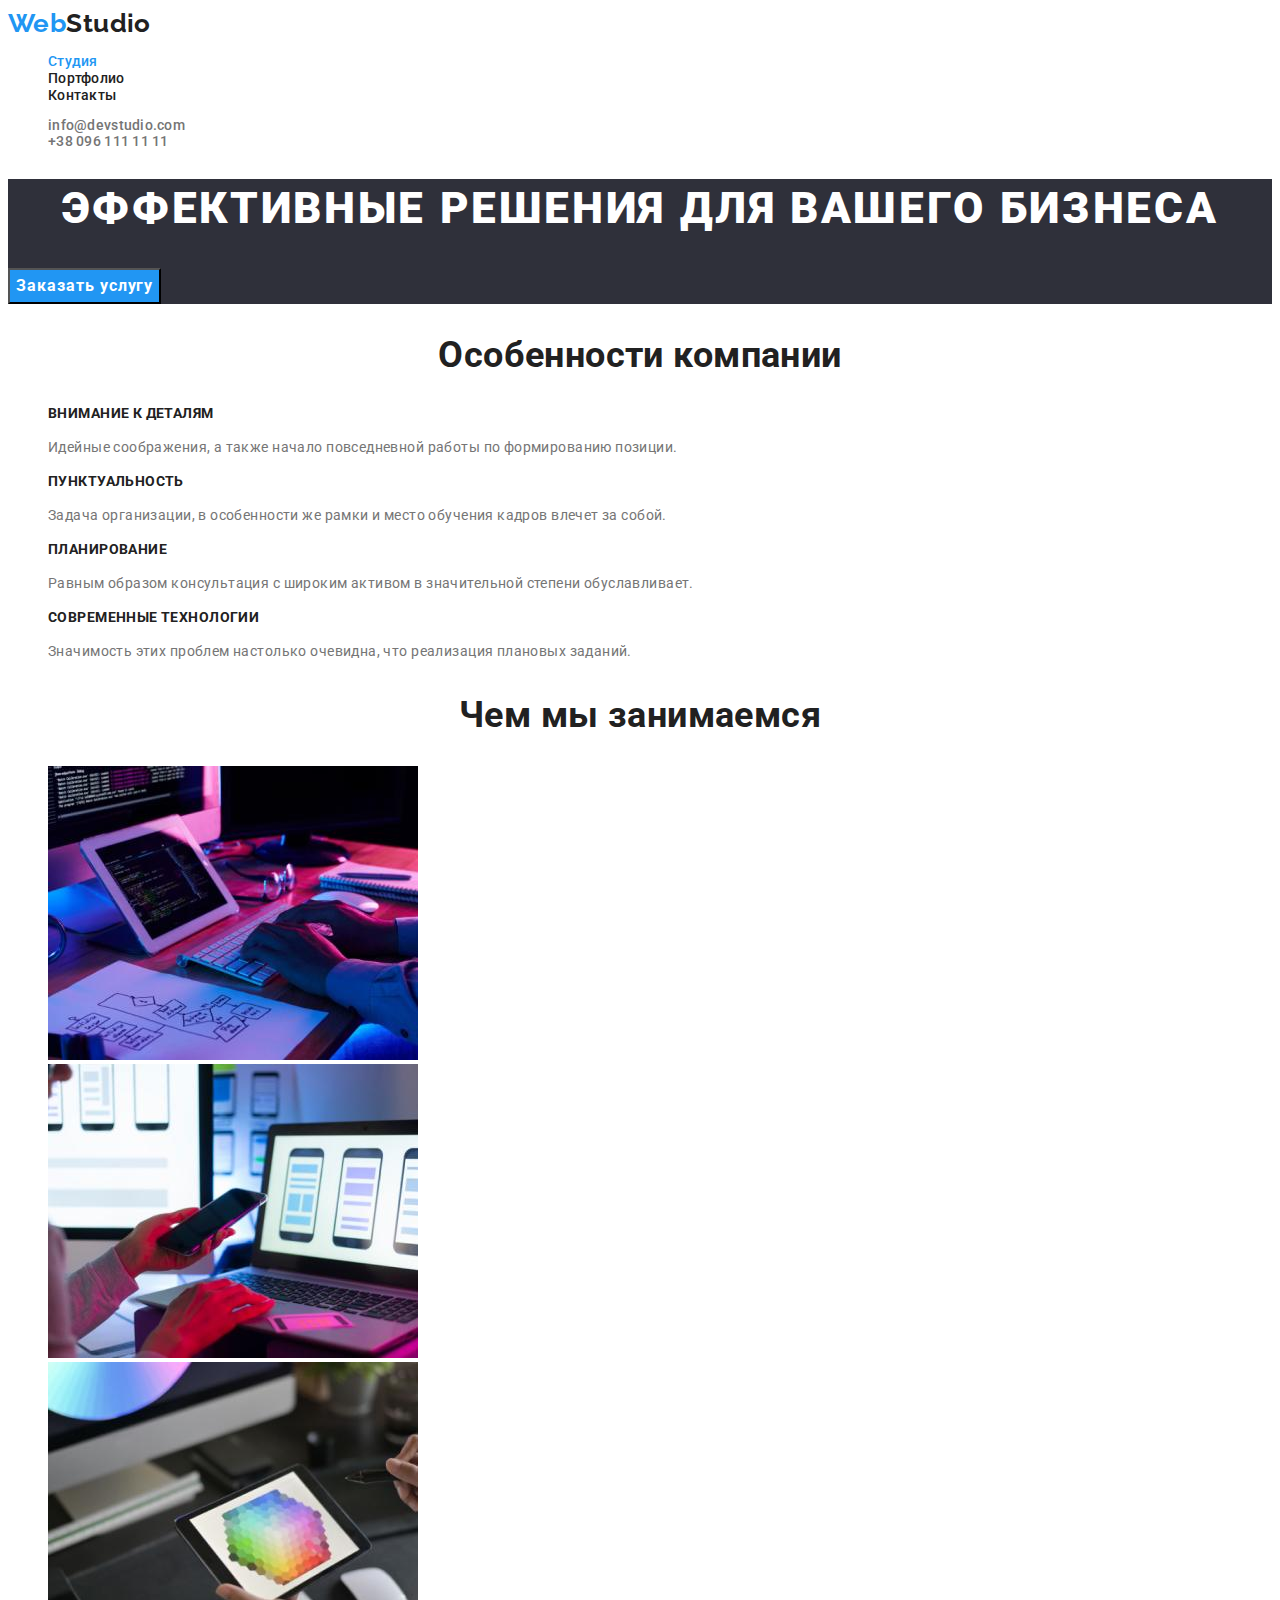
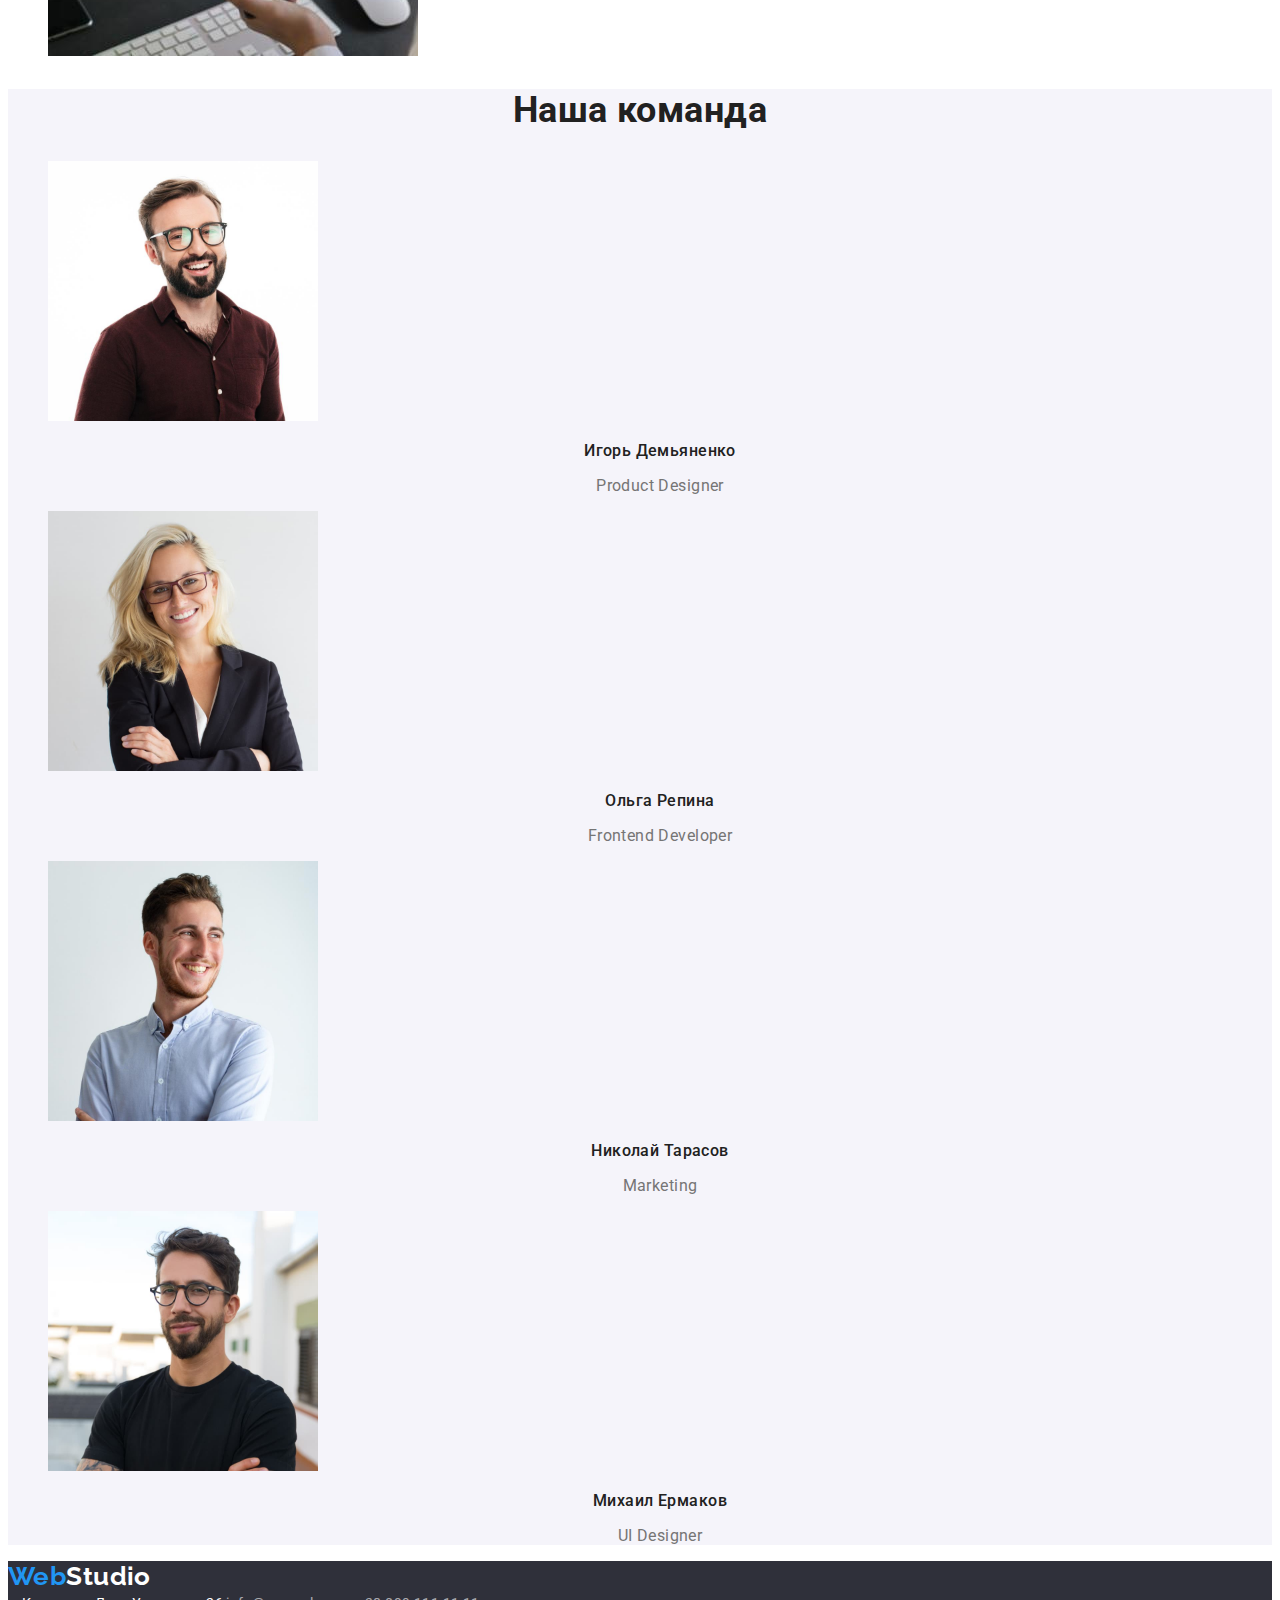
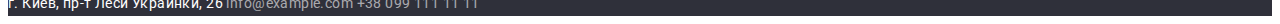
==== commit 1097fdbb: "исправление замечаний" ====
--- a/index.html
+++ b/index.html
@@ -41,7 +41,7 @@
 
     <main>
       <!--Герой-->
-      <section class="section">
+      <section class="section hero">
         <h1 class="hero-title">Эффективные решения для вашего бизнеса</h1>
         <button type="button" class="button primary">Заказать услугу</button>
       </section>
--- a/css/styles.css
+++ b/css/styles.css
@@ -6,12 +6,19 @@
   --basic-text-color: #757575;
   --accent-text-color: #212121;
   --border-color: #eeeeee;
+  --address-color: rgba(255, 255, 255, 0.6);
 }
 
 /*разметка шапки сайта*/
 body {
   background-color: var(--main-white-color);
   color: var(--accent-text-color);
+  font-family: Roboto, sans-serif;
+  font-size: 14px;
+  font-weight: 400;
+  font-size: 14px;
+  line-height: 1.14;
+  letter-spacing: 0.03em;
 }
 /*обнуляем точки для всех списков с классом link*/
 .list {
@@ -20,14 +27,22 @@
 /*Логотип*/
 .logo-main {
   color: var(--accent-text-color);
-  font-size: 25px;
 }
 .logo {
   color: var(--main-blue-color);
+  font-family: Raleway, sans-serif;
+  font-size: 26px;
+  font-weight: 700;
+  line-height: 1.19;
+  text-decoration: none;
 }
 /*Навигация*/
 .site-nav .link {
   color: var(--accent-text-color);
+  font-weight: 500;
+  line-height: 1.17;
+  letter-spacing: 0.02em;
+  text-decoration: none;
 }
 
 .site-nav .link.current {
@@ -41,32 +56,92 @@
 /*Контакты*/
 .contacts .contacts-link {
   color: var(--basic-text-color);
+  font-weight: 500;
+  letter-spacing: 0.02em;
+  text-decoration: none;
 }
 .contacts-link:hover,
 .contacts-link:focus {
   color: var(--main-blue-color);
 }
 /*Герой*/
+.hero {
+  background-color: var(--accent-bg-color);
+}
 .hero-title {
-  background-color: var(--accent-bg-color);
-  color: var(--main-white-color);
+  color: var(--main-white-color);
+  font-weight: 900;
+  font-size: 44px;
+  line-height: 1.36;
+  text-align: center;
+  letter-spacing: 0.06em;
+  text-transform: uppercase;
+}
+
+.button {
+  font-family: inherit;
+  font-weight: 700;
+  font-size: 16px;
+  line-height: 1.87;
+
+  background: var(--basic-bg-color);
+
+  /* display: flex; */
+  /* align-items: center; */
+  text-align: center;
+  letter-spacing: 0.06em;
+  cursor: pointer;
 }
 .button.primary {
   background-color: var(--main-blue-color);
   color: var(--main-white-color);
 }
-.button:hover .button:focus {
-  background-color: aqua;
-  /* background-color: #188ce8; */
-}
+.button:hover,
+.button:focus {
+  background-color: #188ce8;
+}
+
+/* Заголовки секций */
+.section-title {
+  font-weight: 700;
+  font-size: 36px;
+  line-height: 1.17;
+  text-align: center;
+}
+
 /*особенности*/
-.features-list .text {
-  color: var(--basic-text-color);
-}
+.features-list .features-title {
+  font-weight: 700;
+  font-size: 14px;
+  line-height: 1.14;
+  text-transform: uppercase;
+}
+
+.features-list .features-text {
+  color: var(--basic-text-color);
+  line-height: 1.71;
+  letter-spacing: 0.03em;
+}
+
 /*Команда*/
-.team .text {
-  color: var(--basic-text-color);
-}
+.team {
+  background-color: var(--basic-bg-color);
+}
+.team .title-team {
+  font-weight: 500;
+  font-size: 16px;
+  line-height: 1.19;
+  text-align: center;
+  /* background-color: var(--main-white-color); */
+}
+
+.text-team {
+  color: var(--basic-text-color);
+  font-size: 16px;
+  line-height: 1.19;
+  text-align: center;
+}
+
 .list.team {
   background-color: var(--main-white-color);
 }
@@ -78,9 +153,51 @@
 }
 .logo-footer {
   color: var(--main-white-color);
-  font-size: 26px;
-}
-/* нужно как-то сбросить курсивный шрифт */
+}
+/* Адрес */
+.address {
+  font-style: normal;
+  font-size: 14px;
+  line-height: 1.71;
+}
 .address-link {
-  color: rgba(255, 255, 255, 0.6);
-}
+  color: var(--address-color);
+  text-decoration: none;
+}
+.address-link:hover,
+.address-link:focus {
+  color: var(--main-blue-color);
+}
+
+/*Кнопки на портфолио*/
+.portfolio-button {
+  font-family: Roboto;
+  font-weight: 500;
+  line-height: 1.62;
+  letter-spacing: 0.03em;
+}
+
+.portfolio-button:hover,
+.portfolio-button:focus {
+  background-color: var(--main-blue-color);
+  color: var(--main-white-color);
+}
+/*портфолио-список*/
+.portfolio-item {
+  text-decoration: none;
+}
+
+.portfolio-title {
+  font-style: normal;
+  font-weight: 700;
+  font-size: 18px;
+  line-height: 2;
+  letter-spacing: 0.06em;
+  color: var(--accent-text-color);
+}
+
+a.portfolio-item p.portfolio-text {
+  font-size: 16px;
+  line-height: 1.87;
+  color: var(--basic-text-color);
+}
